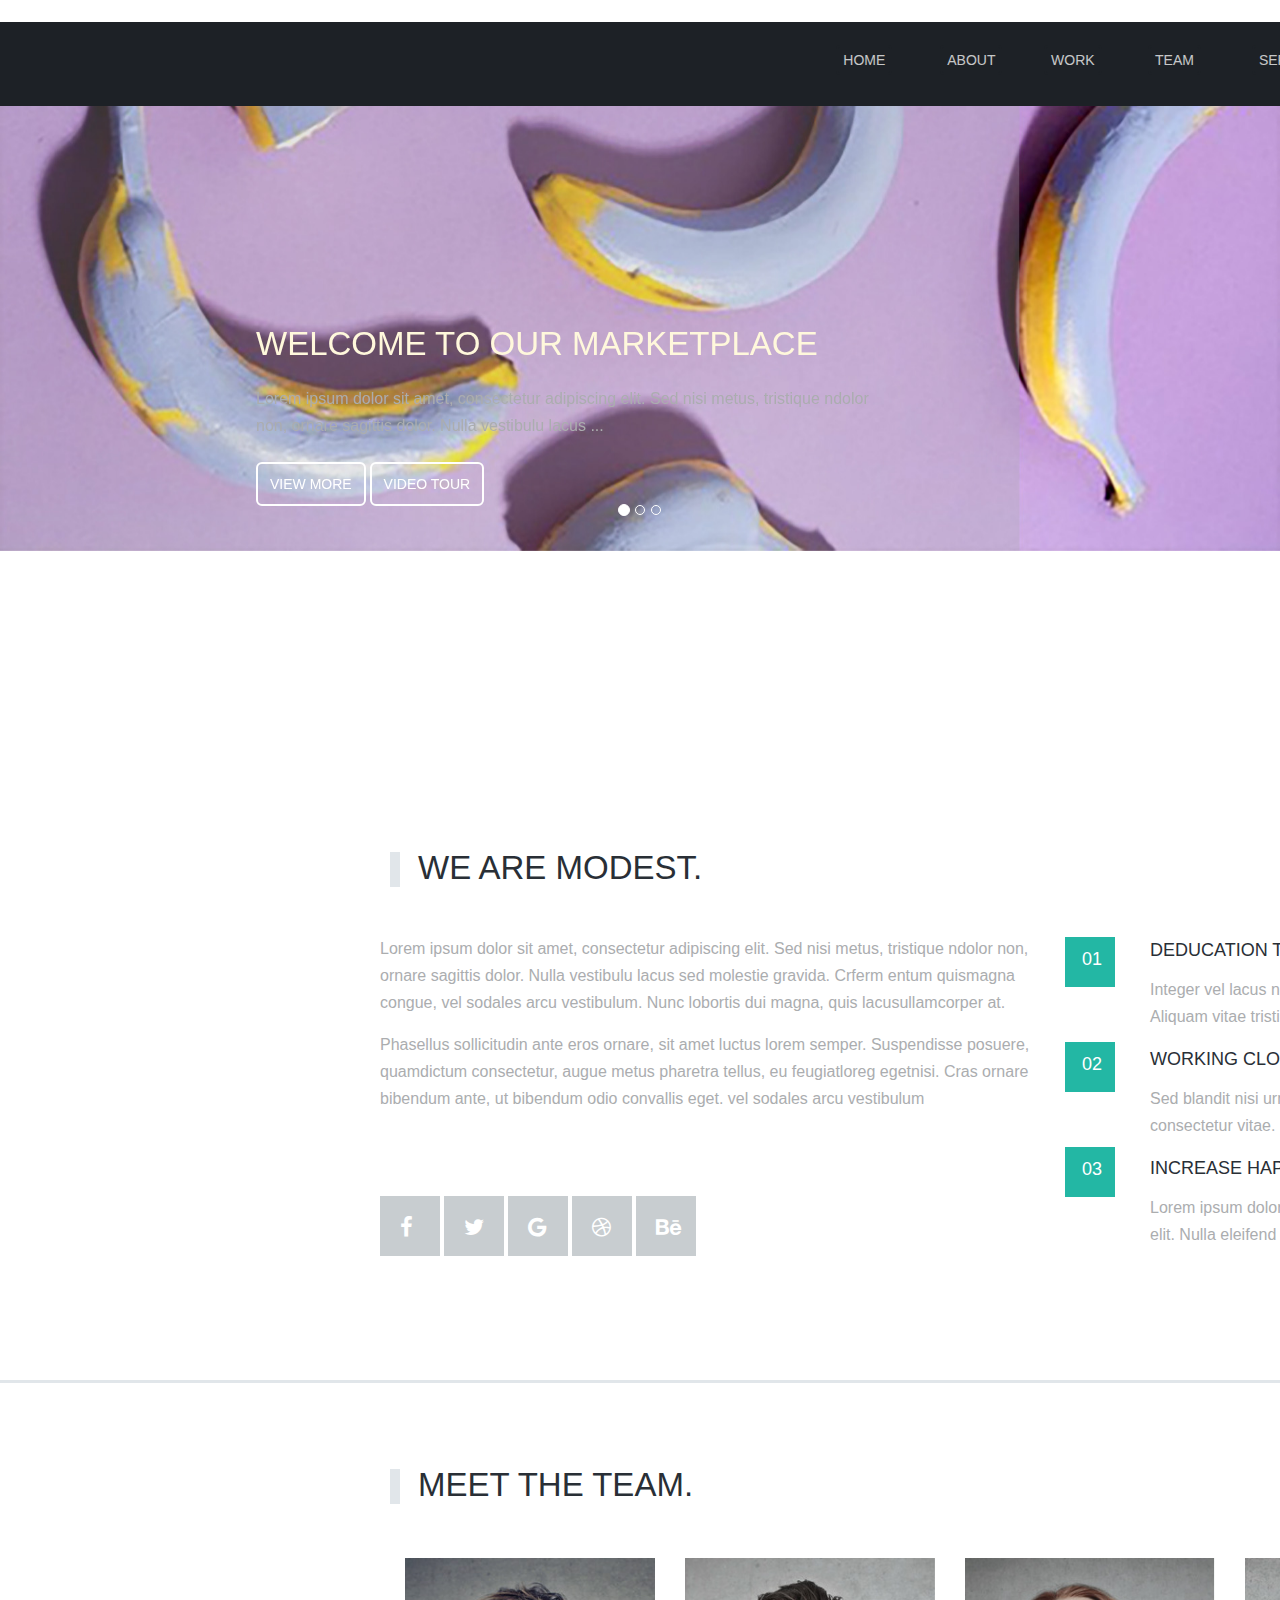
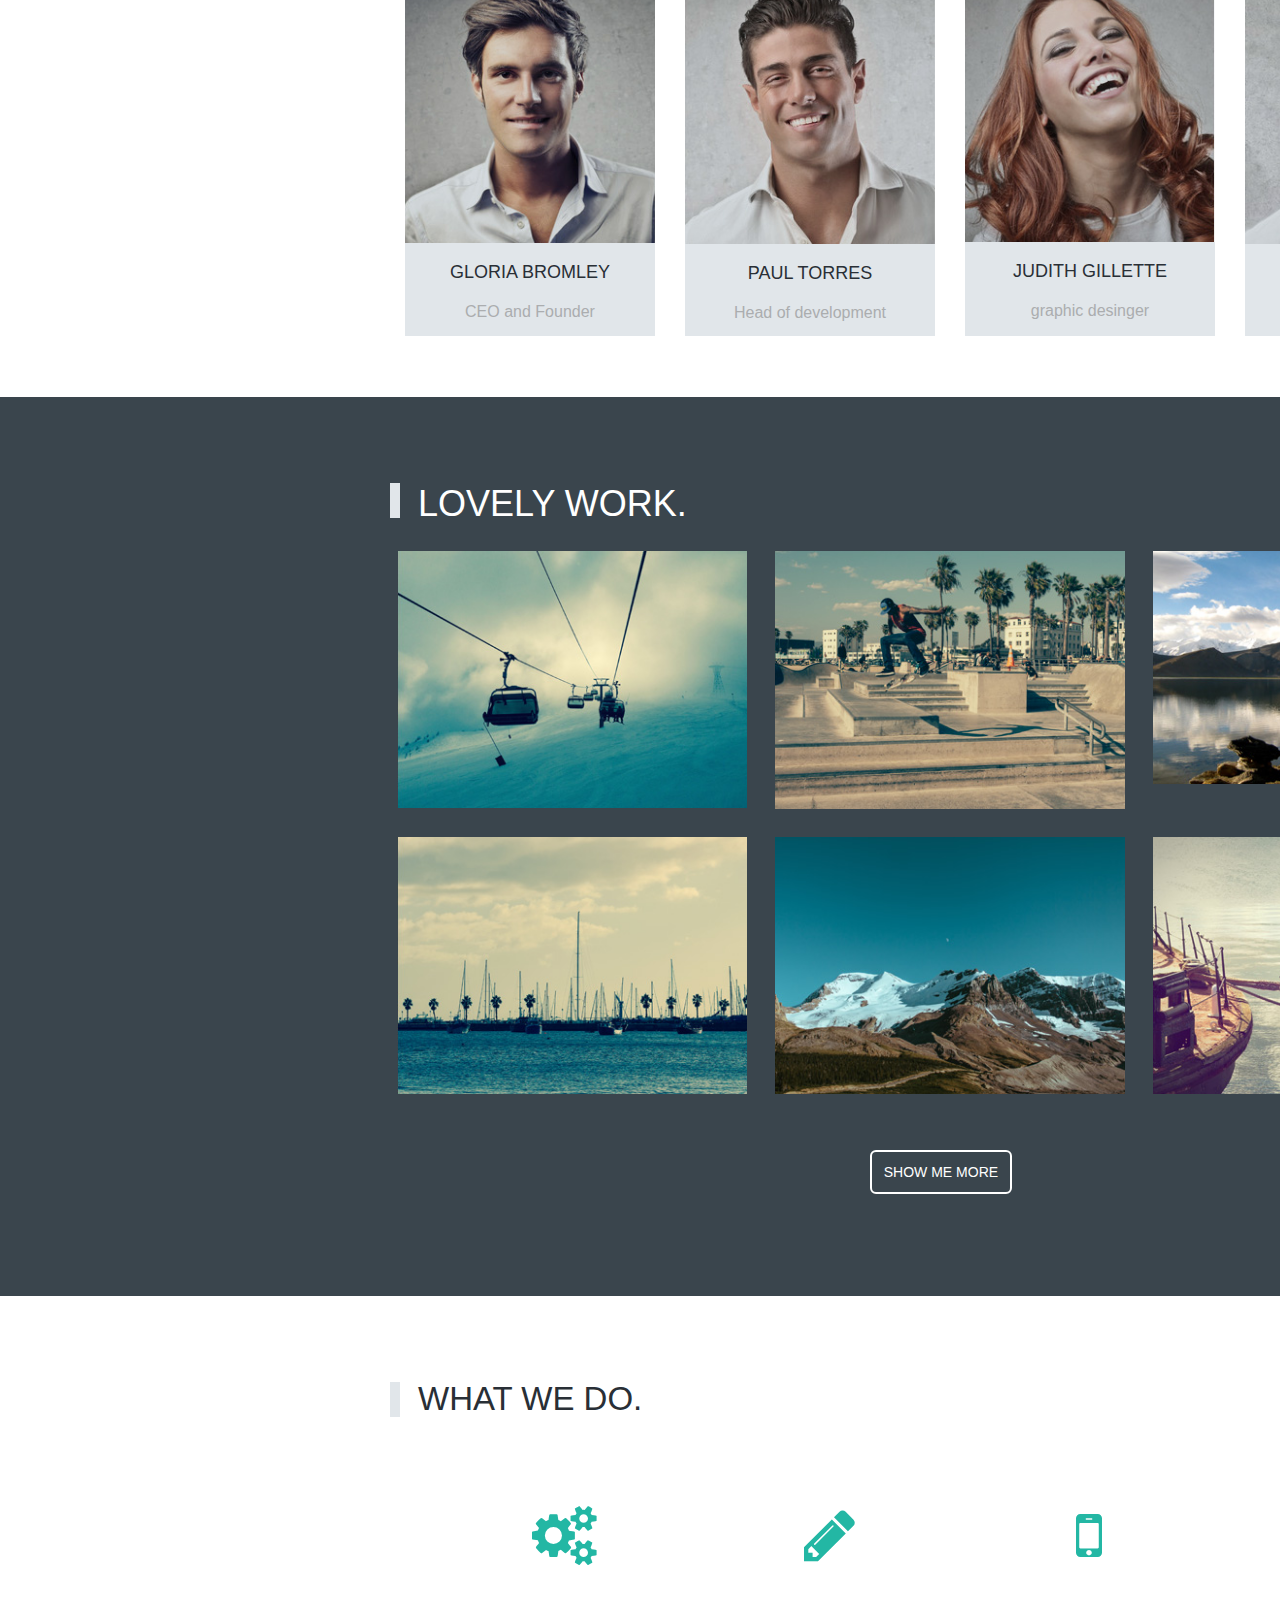
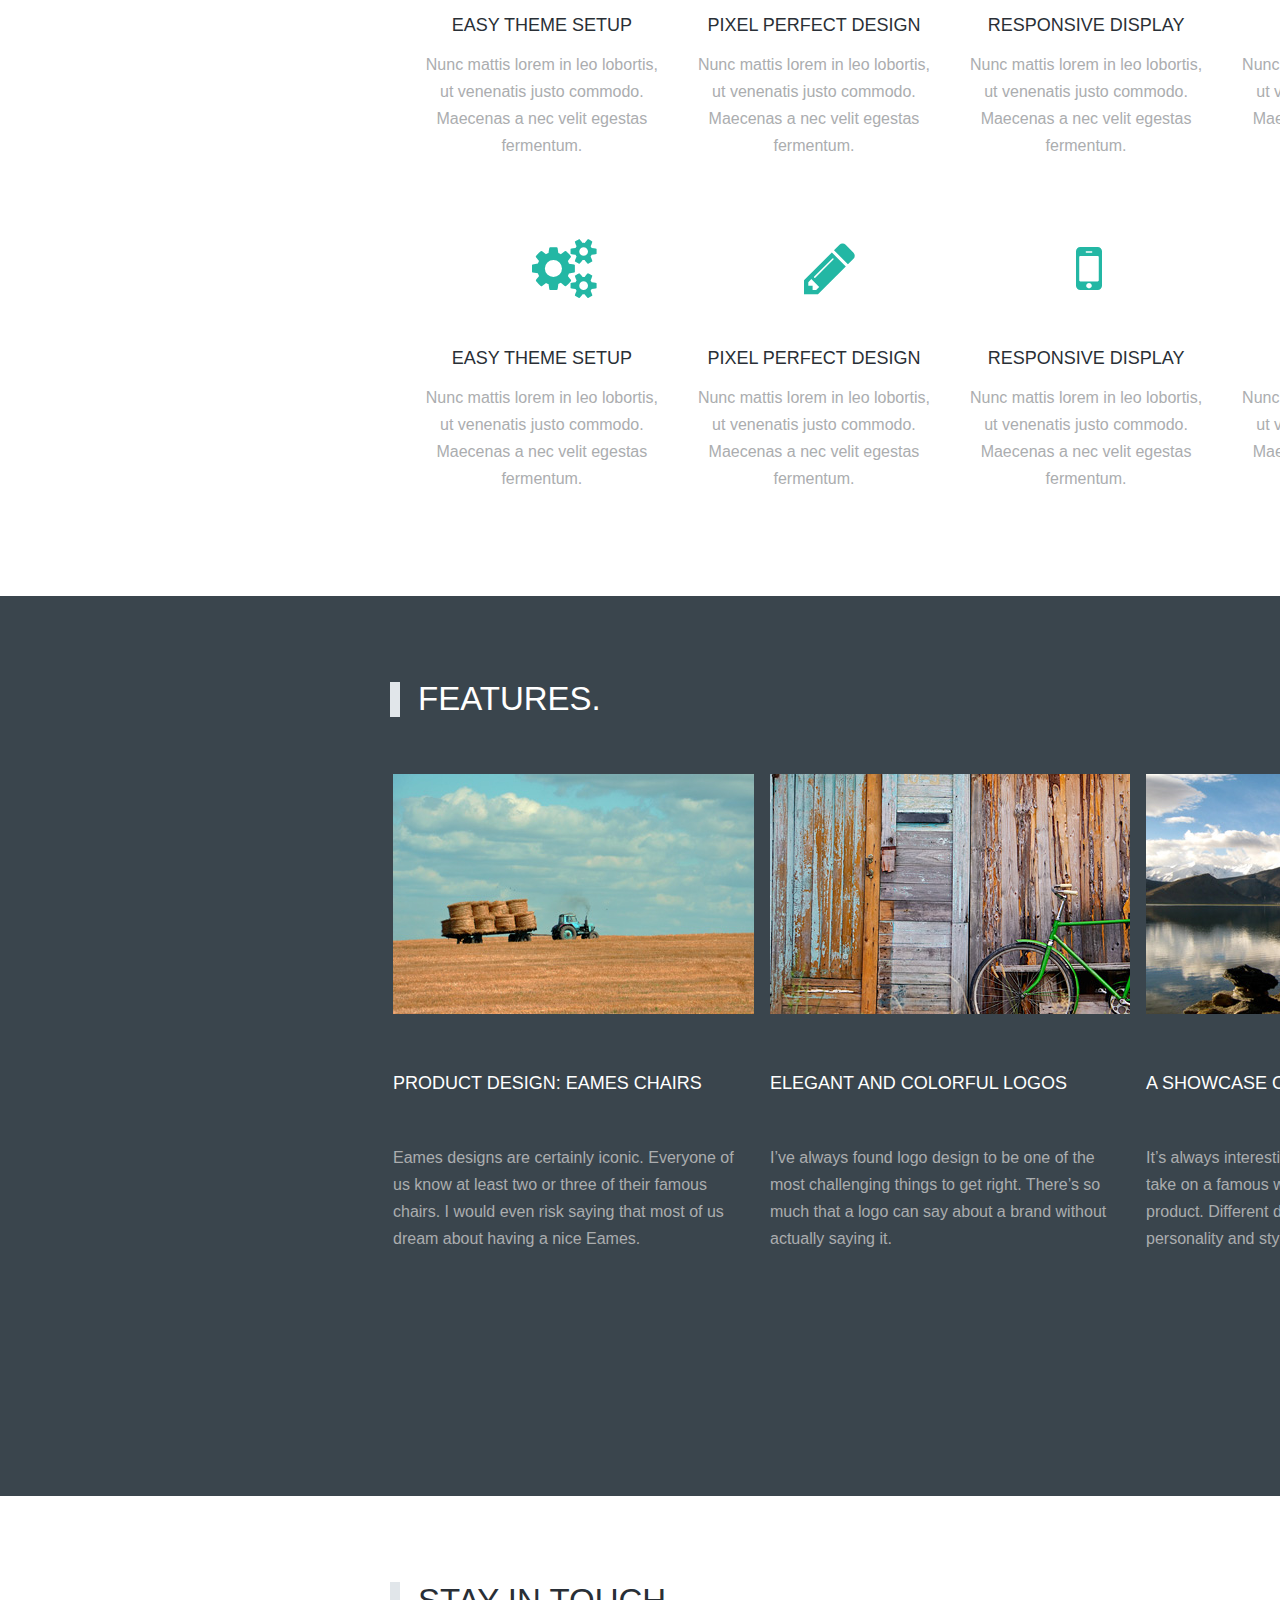
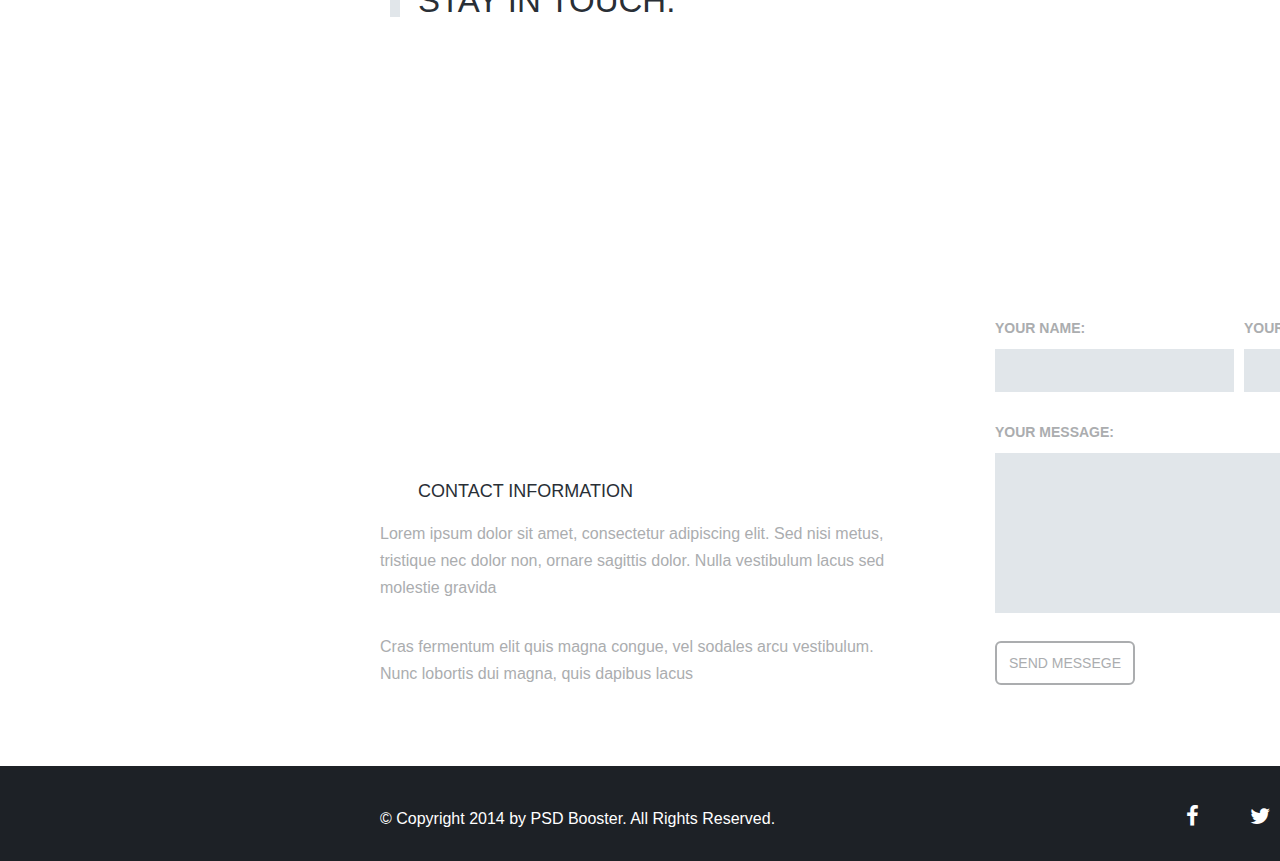
==== index.html @ 3f414268 "commit 4" ====
<!DOCTYPE html>
<html lang="en">
 <head>
    <meta charset="UTF-8">
    <meta name="viewport" content="width=device-width, initial-scale=1.0">
    <meta http-equiv="X-UA-Compatible" content="ie=edge">
    <title>Document</title>
    <link rel="stylesheet" href="https://maxcdn.bootstrapcdn.com/bootstrap/3.4.1/css/bootstrap.min.css">
    <link rel="stylesheet" href="style/font-awesome-4.7.0/css/font-awesome.min.css">
    <link rel="stylesheet" href="style/normalize.css">
    <link rel="stylesheet" href="style/style.css">
  <script src="https://ajax.googleapis.com/ajax/libs/jquery/3.5.1/jquery.min.js"></script>
  <script src="https://maxcdn.bootstrapcdn.com/bootstrap/3.4.1/js/bootstrap.min.js"></script>
  </head> 

<body>
  <p style="font-family: -apple-system, BlinkMacSystemFont, 'Segoe UI', Roboto, Oxygen, Ubuntu, Cantarell, 'Open Sans', 'Helvetica Neue', sans-serif;"></p>
  <h1 style="font-family: 'Open Sans';"></h1>
  <h2 style="font-family: 'Open Sans';"></h2>
  <div class="menu">
    <div class="emptyplace-1"></div>
    <span class="logo"><img src="../temp/style/image/logo.jpg" alt=""></span>
    <ul>
      <li><a href="#">home</a></li>
      <li><a href="#">about</a></li>
      <li><a href="#">work</a></li>
      <li><a href="#">team</a></li>
      <li><a href="#">servises</a></li>
      <li><a href="#">reatures</a></li>
      <li><a href="#">contact</a></li>
   </ul>
   <div class="emptyplace-2"></div>
 </div>

  <div class="section-welcome">    
    

    <div id="myCarousel" class="carousel slide" data-ride="carousel">
      <ol class="carousel-indicators">
        <li data-target="#myCarousel" data-slide-to="0" class="active"></li>
        <li data-target="#myCarousel" data-slide-to="1"></li>
        <li data-target="#myCarousel" data-slide-to="2"></li>
      </ol>
    
      <div class="carousel-inner">
        <div class="item active">
          <img src="style/image/banana.jpg" alt="">
        </div>
    
        <div class="item">
          <img src="style/image/breakfast.jpg" alt="">
        </div>
    
        <div class="item">
          <img src="style/image/flower.png" alt="">
        </div>
      </div>
    
    </div>


    <div class="welcome">
      <h1>Welcome to our marketplace</h1>
      <p>Lorem ipsum dolor sit amet, consectetur adipiscing elit. Sed nisi metus, tristique ndolor<br>
        non, ornare sagittis dolor. Nulla vestibulu lacus ...</p>
      <div class="btns">
        <a href="#">view more</a>
        <a href="#">video tour</a>
      </div>
    </div>


  </div>
    
    
  <div class="section-modest">
    <div class="figure"></div>
    <div class="modest-title">
      <h1>We are modest.</h1>
    </div>
        
    <div class="our-mision">
      <p>Lorem ipsum dolor sit amet, consectetur adipiscing elit. Sed nisi metus, tristique ndolor non, ornare sagittis dolor. Nulla vestibulu lacus sed molestie gravida. Crferm entum  quismagna congue, vel sodales arcu vestibulum. Nunc lobortis dui magna, quis lacusullamcorper at. </p>
      <p>Phasellus sollicitudin ante eros ornare, sit amet luctus lorem semper. Suspendisse posuere, quamdictum consectetur, augue metus pharetra tellus, eu feugiatloreg egetnisi. Cras ornare bibendum ante, ut bibendum odio convallis eget. vel sodales arcu vestibulum</p>
    </div>

    <div class="buttons_social">
      <i class="fa fa-facebook fa-2x" style="color:white;" aria-hidden="true"></i>
      <i class="fa fa-twitter fa-2x" style="color: white;" aria-hidden="true"></i>
      <i class="fa fa-google fa-2x" style="color:white;" aria-hidden="true"></i>
      <i class="fa fa-dribbble fa-2x" style="color:white;" aria-hidden="true"></i>
      <i class="fa fa-behance fa-2x" style="color:white;" aria-hidden="true"></i>
    </div>

    <div class="squares">
     <div class="square"><h2>01</h2></div>
     <div class="square"><h2>02</h2></div>
     <div class="square"><h2>03</h2></div>
    </div>
      
    <div class="our-goals">
      <div class="dedication">
        <h2>deducation the customers</h2>
        <p>Integer vel lacus non dui ullamcorper venenatis. Aliquam vitae tristique nisi, vitae ullamcorper risus.</p>
      </div>

      <div class="working">
        <h2>working closely with our clients</h2>
        <p>Sed blandit nisi urna, sed pellentesque enim consectetur vitae. Suspendisse ut vehicula nibh.</p>
      </div>

      <div class="increase">
        <h2>increase happiness</h2>
        <p>Lorem ipsum dolor sit amet, consectetur adipiscing elit. Nulla eleifend laoreet euismod.</p>
      </div>
    </div>
  </div>

  <div class="line"></div>

  <div class="section-team">
    <div class="figure"></div>
    <div class="team-title"> 
      <h1>Meet the team.</h1>
    </div>

   <div class="cards-person">
     <div class="card-p" >
       <img src="style/image/gloria.jpg" alt="" style="width: 25rem;">
       <h2>Gloria Bromley</h2>
       <p>CEO and Founder</p>
       <div class=" pseudo-buttons-social">
          <i class="fa fa-twitter fa-2x" style="color:white;" aria-hidden="true"></i>
          <i class="fa fa-facebook fa-2x" style="color: white;" aria-hidden="true"></i>
          <i class="fa fa-linkedin fa-2x" style="color:white;" aria-hidden="true"></i>
       </div>
     </div>

     <div class="card-p">
       <img src="style/image/paul.jpg" alt="" style="width: 25rem;">
       <h2>Paul Torres</h2>
       <p>Head of development</p>
       <div class=" pseudo-buttons-social">
          <i class="fa fa-twitter fa-2x" style="color:white;" aria-hidden="true"></i>
          <i class="fa fa-facebook fa-2x" style="color: white;" aria-hidden="true"></i>
          <i class="fa fa-linkedin fa-2x" style="color:white;" aria-hidden="true"></i>
       </div>
     </div>

     <div class="card-p"> 
       <img src="style/image/judith.jpg" alt="" style="width: 25rem;">
       <h2>Judith Gillette</h2>
       <p>graphic desinger</p>
       <div class=" pseudo-buttons-social">
         <i class="fa fa-twitter fa-2x" style="color:white;" aria-hidden="true"></i>
         <i class="fa fa-facebook fa-2x" style="color: white;" aria-hidden="true"></i>
         <i class="fa fa-linkedin fa-2x" style="color:white;" aria-hidden="true"></i>
      </div>
     </div>

     <div class="card-p">
       <img src="style/image/delores.jpg" alt="" style="width: 25rem;">
       <h2>Delores Reed</h2>
       <p>client service director</p>
       <div class=" pseudo-buttons-social">
         <i class="fa fa-twitter fa-2x" style="color:white;" aria-hidden="true"></i>
         <i class="fa fa-facebook fa-2x" style="color: white;" aria-hidden="true"></i>
         <i class="fa fa-linkedin fa-2x" style="color:white;" aria-hidden="true"></i>
     </div>
     </div>
   </div>
 </div>
 <div class="section-work">
  <div class="figure"></div>
   <h1>lovely work.</h1>
    <div class="cards-work">

     <div class="card-w-part-1">
       <div class="card-w">
          <img src="style/image/pic-1.jpg" alt="" style="width: 35rem;">
          <div class=" pseudo-button">
            <i class="fa fa-plus" aria-hidden="true"></i>
            <div class="rectangle"><h2>Partnership guidlines</h2></div>
          </div>
        </div>

        <div class="card-w">
          <img src="style/image/pic-2.jpg" alt="" style="width: 35rem;">
          <div class=" pseudo-button">
            <i class="fa fa-plus" aria-hidden="true"></i>
            <div class="rectangle"><h2>Partnership guidlines</h2></div>
          </div>
        </div>

        <div class="card-w">
          <img src="style/image/features-3.jpg" alt="" style="width: 35rem;">
          <div class=" pseudo-button">
            <i class="fa fa-plus" aria-hidden="true"></i>
            <div class="rectangle"><h2>Partnership guidlines</h2></div>
          </div>
        </div>
      </div>

      
      <div class="card-w-part-2">
        <div class="card-w">
          <img src="style/image/pic-4.jpg" alt="" style="width: 35rem;">
          <div class=" pseudo-button">
            <i class="fa fa-plus" aria-hidden="true"></i>
            <div class="rectangle"><h2>Partnership guidlines</h2></div>
          </div>
        </div>

        <div class="card-w">
          <img src="style/image/pic-5.jpg" alt="" style="width: 35rem;">
          <div class=" pseudo-button">
            <i class="fa fa-plus" aria-hidden="true"></i>
            <div class="rectangle"><h2>Partnership guidlines</h2></div>
          </div>
        </div>

        <div class="card-w">
          <img src="style/image/pic-6.jpg" alt="" style="width: 35rem;">
          <div class=" pseudo-button">
            <i class="fa fa-plus" aria-hidden="true"></i>
            <div class="rectangle"><h2>Partnership guidlines</h2></div>
          </div>
        </div>
     </div>

      <div class="btns">
        <a href="#">Show me more</a>
      </div>
   </div>
   
 </div>

 <div class="section-services"> 
   <div class="figure"></div>
   <h1>What we do.</h1>

   <div class="services-icons">
      <div class="services-icons-part1">
       <div class="services-icon">
         <i class="fa fa-cogs" aria-hidden="true"></i>
         <h2>Easy theme Setup</h2>
         <p>Nunc mattis lorem in leo lobortis,<br> ut venenatis justo commodo.<br> Maecenas a nec velit egestas <br> fermentum.</p>
       </div> 

   
       <div class="services-icon">
         <i class="fa fa-pencil" aria-hidden="true"></i>
         <h2>pixel perfect design</h2>
         <p>Nunc mattis lorem in leo lobortis,<br> ut venenatis justo commodo.<br> Maecenas a nec velit egestas <br> fermentum.</p>
       </div> 

       <div class="services-icon">
         <i class="fa fa-mobile" aria-hidden="true"></i>
         <h2>responsive display</h2>
         <p>Nunc mattis lorem in leo lobortis,<br> ut venenatis justo commodo.<br> Maecenas a nec velit egestas <br> fermentum.</p>
       </div> 

       <div class="services-icon">
         <i class="fa fa-clock-o" aria-hidden="true"></i>
         <h2>24/7 support</h2>
         <p>Nunc mattis lorem in leo lobortis,<br> ut venenatis justo commodo.<br> Maecenas a nec velit egestas <br> fermentum.</p>
       </div> 
      </div>


      <div class="services-icons-part2">
        <div class="services-icon">
          <i class="fa fa-cogs" aria-hidden="true"></i>
          <h2>Easy theme Setup</h2>
          <p>Nunc mattis lorem in leo lobortis,<br> ut venenatis justo commodo.<br> Maecenas a nec velit egestas <br> fermentum.</p>
        </div> 

        <div class="services-icon">
          <i class="fa fa-pencil" aria-hidden="true"></i>
          <h2>pixel perfect design</h2>
          <p>Nunc mattis lorem in leo lobortis,<br> ut venenatis justo commodo.<br> Maecenas a nec velit egestas <br> fermentum.</p>
        </div> 

        <div class="services-icon">
          <i class="fa fa-mobile" aria-hidden="true"></i>
          <h2>responsive display</h2>
          <p>Nunc mattis lorem in leo lobortis,<br> ut venenatis justo commodo.<br> Maecenas a nec velit egestas <br> fermentum.</p>
        </div> 

        <div class="services-icon">
          <i class="fa fa-clock-o" aria-hidden="true"></i>
          <h2>24/7 support</h2>
          <p>Nunc mattis lorem in leo lobortis,<br> ut venenatis justo commodo.<br> Maecenas a nec velit egestas <br> fermentum.</p>
        </div> 
      </div>
   </div>
 </div>

 <div class="section-features">
  <div class="figure"></div>
   <h1>Features.</h1>
   <div class="features-cards">
     <div class="card-f">
       <img src="style/image/features-1.jpg" alt="">
       <h2>Product Design: Eames Chairs</h2>
       <p>Eames designs are certainly iconic. Everyone of <br> us know at least two or three of their famous <br> chairs. I would even risk saying that most of us <br> dream about having a nice Eames.</p>
     </div>

     <div class="card-f">
       <img src="style/image/features-2.jpg" alt="">
       <h2>Elegant and Colorful Logos</h2>
       <p>I’ve always found logo design to be one of the <br> most challenging things to get right. There’s so <br> much that a logo can say about a brand without <br> actually saying it.</p>
     </div>

     <div class="card-f">
       <img src="style/image/features-3.jpg" alt="">
       <h2>A Showcase of Creative</h2>
       <p>It’s always interesting to see another designer’s <br> take on a famous website, app or even physical <br> product. Different designers add their own <br> personality and style</p>
     </div>
   </div>
 </div>

 <div class="section-contact">
  <div class="figure"></div>
   <h1>Stay in touch.</h1>
   <iframe src="https://www.google.com/maps/embed?pb=!1m18!1m12!1m3!1d664627.3873150058!2d71.99010340988997!3d23.039104618205787!2m3!1f0!2f0!3f0!3m2!1i1024!2i768!4f13.1!3m3!1m2!1s0x395e848aba5bd449%3A0x4fcedd11614f6516!2z0JDRhdC80LXQtNCw0LHQsNC0LCDQk9GD0LTQttCw0YDQsNGCLCDQmNC90LTQuNGP!5e0!3m2!1sru!2sua!4v1587719447337!5m2!1sru!2sua" width="600" height="450" frameborder="0" style="border:0;" allowfullscreen="" aria-hidden="false" tabindex="0"></iframe>
   <div class="info">
     <h2>Contact information</h2>
     <p class="part1">Lorem ipsum dolor sit amet, consectetur adipiscing elit. Sed nisi metus, <br> tristique nec dolor non, ornare sagittis dolor. Nulla vestibulum lacus sed <br> molestie gravida</p>
     <p class="part2">Cras fermentum elit quis magna congue, vel sodales arcu vestibulum. <br> Nunc lobortis dui magna, quis dapibus lacus </p>
   </div>

   <div class="forma">
     <form action="/action_page.php">
       <div class="formm">
         <label for="name">Your name:</label><br>
         <input type="text" id="name" name="name" value=""><br>
       </div>

       <div class="formm">
         <label for="email">Your email:</label><br>
         <input type="text" id="email" name="email" value=""><br><br>
       </div>

       <div class="formm">
         <label for="message">Your message:</label><br>
         <input type="text" id="message" name="message" value=""><br><br>
       </div>
     </form>   
     
      <div class="btns">
        <a href="#">Send messege</a>
      </div>  
   </div>
 </div>

 <Footer>
   <p>© Copyright 2014 by PSD Booster. All Rights Reserved.</p>
   <div class="footer-buttons-social">
    <i class="fa fa-facebook fa-2x" style="color:white;" aria-hidden="true"></i>
    <i class="fa fa-twitter fa-2x" style="color: white;" aria-hidden="true"></i>
    <i class="fa fa-google fa-2x" style="color:white;" aria-hidden="true"></i>
    <i class="fa fa-dribbble fa-2x" style="color:white;" aria-hidden="true"></i>
    <i class="fa fa-behance fa-2x" style="color:white;" aria-hidden="true"></i>
   </div>
 </Footer>
</body>
</html>
---- style/style.css ----
p {
   font-size: 16px;
   line-height: 27px;
}

.menu { 
    background-color: #1d2126;
    width: 1900px;
    height: 84px;
    margin: auto;
    display: flex;
    justify-content: center;
}

    .emptyplace-1 {
       height: 80px;
       width: 640px;  
    }
    .emptyplace-2 {
        height: 80px;
        width: 200px;
        float: right;
    }

    .logo img {
      float: left;
      margin-left: -430px;
    }

        .menu ul li {
           width: 84px;
           height: 84px ;
           display: inline-block;
           list-style: none;
           margin-top: 20px;
           margin: 8px;
           padding-top: 20px;
        }

       .menu ul li a {
          color: white;
          opacity: 75%;
          text-decoration: none;
          text-transform: uppercase;
          font-family: -apple-system, BlinkMacSystemFont, 'Segoe UI', Roboto, Oxygen, Ubuntu, Cantarell, 'Open Sans', 'Helvetica Neue', sans-serif;
          font-size: 14px;
          border: 2px solid #1d2126;
          border-radius: 4px;
          padding: 5px;
       }

        .menu ul li a:hover {
          color: #23b7a4;
          opacity: 100%;
          border: 2px solid #23b7a4;
          border-radius: 4px;
          padding: 5px;
          transition: 0.5s ease;
        }


.section-welcome {
    max-width: 1900px;
    position: relative;
    padding-top: 0;
    height: 660px;
    margin: 0 auto;  
}

   .welcome {
      position: absolute;
      top: 30%;
      left: 20%;
      color: cornsilk;
    }
      h1 {
        text-transform: uppercase;
        font-size: 33px;
      }
      .btns {
           padding-top: 25px;
      }

       .btns a {
           color: white;
           text-decoration: none;
           text-transform: uppercase;
           font-size: 14px;
           font-family: -apple-system, BlinkMacSystemFont, 'Segoe UI', Roboto, Oxygen, Ubuntu, Cantarell, 'Open Sans', 'Helvetica Neue', sans-serif ;
           border: 2px solid white;
           border-radius: 6px;
           padding: 12px;  
        }
        .btns a:hover {
           background-color:#23b7a4;
           border: 2px solid #23b7a4;
           transition: 0.5s ease;
        }

      /*
       .changes {
           margin: 0 auto;
        }
     
      .carousel ol .carousel-indicators .changes {
         position: absolute;
         top: 620px;
         right: 380px;
         margin: 0 auto;
      }
      .myCaroules:hover {
         transition: background-color 0.5s ease;
      }
     
        #myCarousel {
           cursor: pointer;
           height: 10px;
           width: 10px;
           margin: 3px;
           border: solid 2px white;
           border-radius: 50%;
           display: inline-block;
           transition: background-color 0.5s ease;
        }
        */
       
    
.section-modest {
    position: relative;
    margin-left: auto;
    margin-right: auto;
    width: 1900px;
    height: 614px;
}
   .figure {
      position: absolute;
      left: 390px;
      top: 86px;
      width: 10px;
      height: 35px;
      background-color: #e1e6ea;
   }

   .modest-title {
       position: absolute;
       top: 10%;
       left: 22%;
       text-transform: uppercase;
       color: #292f36; 
    }
   .our-mision  {
       width: 670px;
       height: 200px;
       position: absolute;
       top: 25%;
       left: 20% ;
    }

   .buttons_social {
       position: absolute;
       top: 70%;
       left: 20%
    }
       .fa {
          padding: 20px;
          font-size: 22px;
          width: 60px;
          height: 60px;
          text-decoration: none;
          background: #c8cdd0;
          color: white;
          transition: 0.5s ease;
         }

        .fa:hover {
           opacity: 0.8;
        }
        .squares{
            position: absolute;
            top: 116px;
            right: 730px;
        }
        .square {
            background:#23b7a4;
            width: 50px;
            height: 50px; 
            margin: 55px;
        }
        .square h2 {
            color: white;
            text-align: center;
            margin: 4px;
            padding: 13px;
        }

.our-goals { 
    width: 370px;
    position: absolute;
    top: 155px;
    right: 380px;
} 

    h2 {
       text-transform: uppercase;
       font-size: 18px;
       color: #292f36;
    }
    p {
       font-size: 16px;
       color: #abadaf;
       margin-top: 15px;
    }

.line {
  height: 3px;
  background-color:  #e1e6ea;
}


.section-team {
   position: relative;
   width: 1900px;
   height: 614px;
   margin: 0 auto;
}

   .team-title {
       position: absolute;
       top: 10%;
       left: 22%;
       color: #292f36;
   }
   .cards-person {
       display: flex;
       justify-content: center;
       padding-top: 160px;

    }
       .card-p {
           display:inline-block;
           text-align: center;
           margin: 15px;
           background-color: #e1e6ea;
           position: relative;
           transition: 0.6s ease;
        }
       .card-p:hover{
           opacity: 75%;
           background: #3a454d ;
        }
           .card-p h2 {
              color: #292f36;
              transition: 0.6s ease;
           }
           .card-p:hover h2 {
              color: white;
              
           }
           .card-p:hover p {
              color: white;
           }

           .card-p:hover .pseudo-buttons-social {
              display: block;
            }

               .pseudo-buttons-social {
                  display: none;
                  position: absolute;
                  top: 30%;
                  left: 12%;
                  transition: 0.6s ease;
               }
                   .pseudo-buttons-social .fa{
                      background: #3a454d;
                      transition: 0.5s ease;
                    }
.section-work {
   width: 1900px;
   height: 899px;
   background: #3a454d ;
   margin: 0 auto;
   position: relative;
}
   .section-work h1 {
     color: white;
     position: absolute;
     top: 7%;
     left: 22%;
     font-size: 36px;
   }

   .cards-work {
      margin: 0 auto;
      position: absolute;
      top: 140px;
      left: 377px;
      right: 377px;
   }
   .card-w-part-1 {
      display: flex;
      justify-content: center;
   }
   .card-w-part-2 {
      display: flex;
      justify-content: center;
   }
      .card-w {
        display:inline-block;
        text-align: center;
        margin: 14px;
        position: relative;
      }
      .card-w:hover{
        opacity: 75%;
        transition: 0.6s ease;
      }
        .card-w:hover .rectangle {
           display: block;
           
         }
        .card-w:hover .pseudo-button i{
          display: block;
        }

        .rectangle {
          display: none;
          background: #292f36;
          width: 352px;
          height: 59px;
          position: absolute;
          top: 77%;
          left: auto;
          right: auto;
          transition: 0.6s ease;
         }

           .rectangle h2 {
              color: white;
              text-align: left;
              margin: 4px;
              padding: 13px;
            }

        .pseudo-button i {
           display: none;
           position: absolute;
           top: 28%;
           left: 43%;
           right: 40%;
           font-size: 20px;
           color: white;
           background: none;
         }

   .section-work .btns {
      position: absolute;
      top: 105%;
      left: 43%;
   }

.section-services {
   width: 1900px;
   height: 900px;
   margin: 0 auto;
   position: relative;
}
  .section-services h1 {
     color:  #292f36; 
     position: absolute;
     top: 7%;
     left: 22%;
  }
  .services-icons {
     position: absolute;
     top: 120px;
     left: 375px;
     right: 375px ;
     margin: 0 auto;
   }
     .services-icons-part1 {
        display: flex;
        justify-content: center;
     }
     .services-icons-part2 {
        display: flex;
        justify-content: center;
        margin-top: -40px;
     }
   
     .services-icon {
        display: inline-block;
        text-align: center;
        margin: 20px;
     }
     .services-icon h2 {
        color: #292f36;
     }
      .services-icon i{
        font-size: 60px;
        margin: 50px;
        color: #23b7a4;
        background: none;
      }

.section-features {
   width: 1900px;
   height: 900px;
   margin: 0 auto;
   position: relative;
   background-color:#3a454d;
}
  .features-cards {
     margin: 0 auto;
     position: absolute;
     top: 170px;
     left: 376px;
     right: 376px;
     display: flex;
     justify-content: center;
   }
     .card-f {
       display: inline-block;
       text-align: left;
       margin: 8px;
     }
     .section-features h1 {
        position: absolute;
        top: 7%;
        left: 22%;
        color: white;
     }
     .section-features h2 {
        color: white;
        margin-top: 60px;
     }
     .section-features p {
        margin-top: 50px;
     }

.section-contact {
   position: relative;
   height: 870px;
   width: 1900px;
   margin: 0 auto;
}
   .section-contact h1{
     position: absolute;
     top: 7.5%;
     left: 22%;
     color: #292f36;
   }

   iframe {
     height: 350px;
     width: 1900px;
     position: absolute;
     top: 20%;
     left: auto;
     right: auto;
   }

     .info h2 {
        position: absolute;
        top: 65%;
        left: 22%;
      }
     .part1{
        position: absolute;
        top: 70%;
        left: 20%;
      }
      .part2{
        position: absolute;
        top: 83%;
        left: 20%;
      }
  .forma {
     width: 555px;
     height: 340px;
     position: absolute;
     top: 45%;
     right: 20%;
     background: white;
   }

      form {
        margin: 25px;
        display: flex;
        flex-wrap: wrap;
        align-items: baseline;
      }

        .formm {
          margin: 5px;
          padding: 0px;
         }

            label {
              color:#abadaf;
              text-transform: uppercase;
              font-size: 14px;
            }
            input {
               background-color: #e1e6ea;
               border: none;
               margin-top: 6px;
            }

               #name {
                 width: 239px;
                 height: 43px;
               }
               #email {

                 width: 239px;
                 height: 43px;
               }
               #message {
                 width: 495px;
                 height: 160px;
               }

  .forma .btns {
     position: absolute;
     top: 100%;
     margin-left: 30px;   }

     .forma .btns a {
        color: #abadaf;
        text-decoration: none;
        text-transform: uppercase;
        font-size: 14px;
        font-family: -apple-system, BlinkMacSystemFont, 'Segoe UI', Roboto, Oxygen, Ubuntu, Cantarell, 'Open Sans', 'Helvetica Neue', sans-serif ;
        border: 2px solid  #abadaf;
        border-radius: 6px;
        padding: 12px;  
        transition: 0.5s ease;
      }
     .forma .btns a:hover {
        color: white;
        background-color:#23b7a4;
        border: 2px solid #23b7a4;
        border-radius: 6px;
        padding: 12px;
      }
footer {
   position: relative;
   background-color: #1d2126;
   width: 1900px;
   height: 95px;
   margin: auto;
   display: flex;
   justify-content: center;
}       
  footer p {
   position: absolute;
   left: 20%;
   top: 25%;
   color: white;
}
   .footer-buttons-social {
     position: absolute;
     top: 20%;
     right: 22%;
   }
 
   .footer-buttons-social .fa {
     background: none;
     
   }
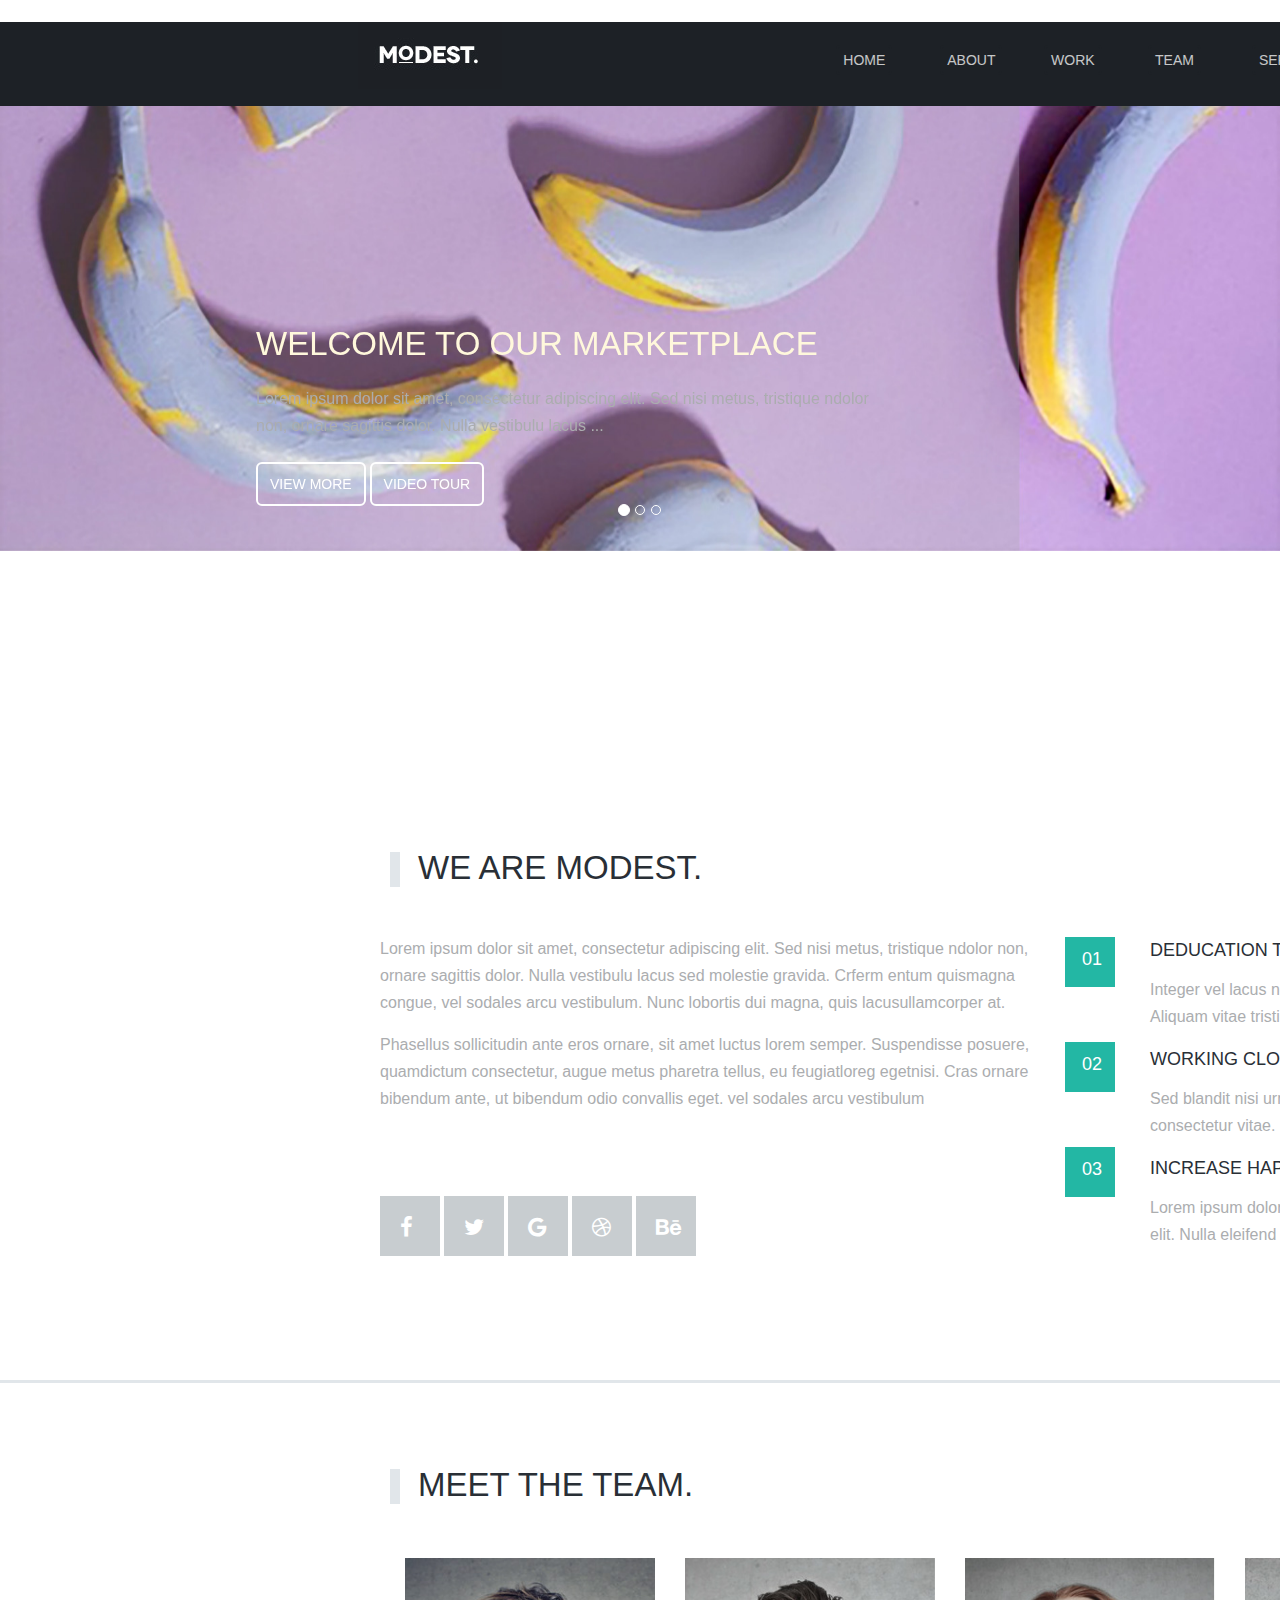
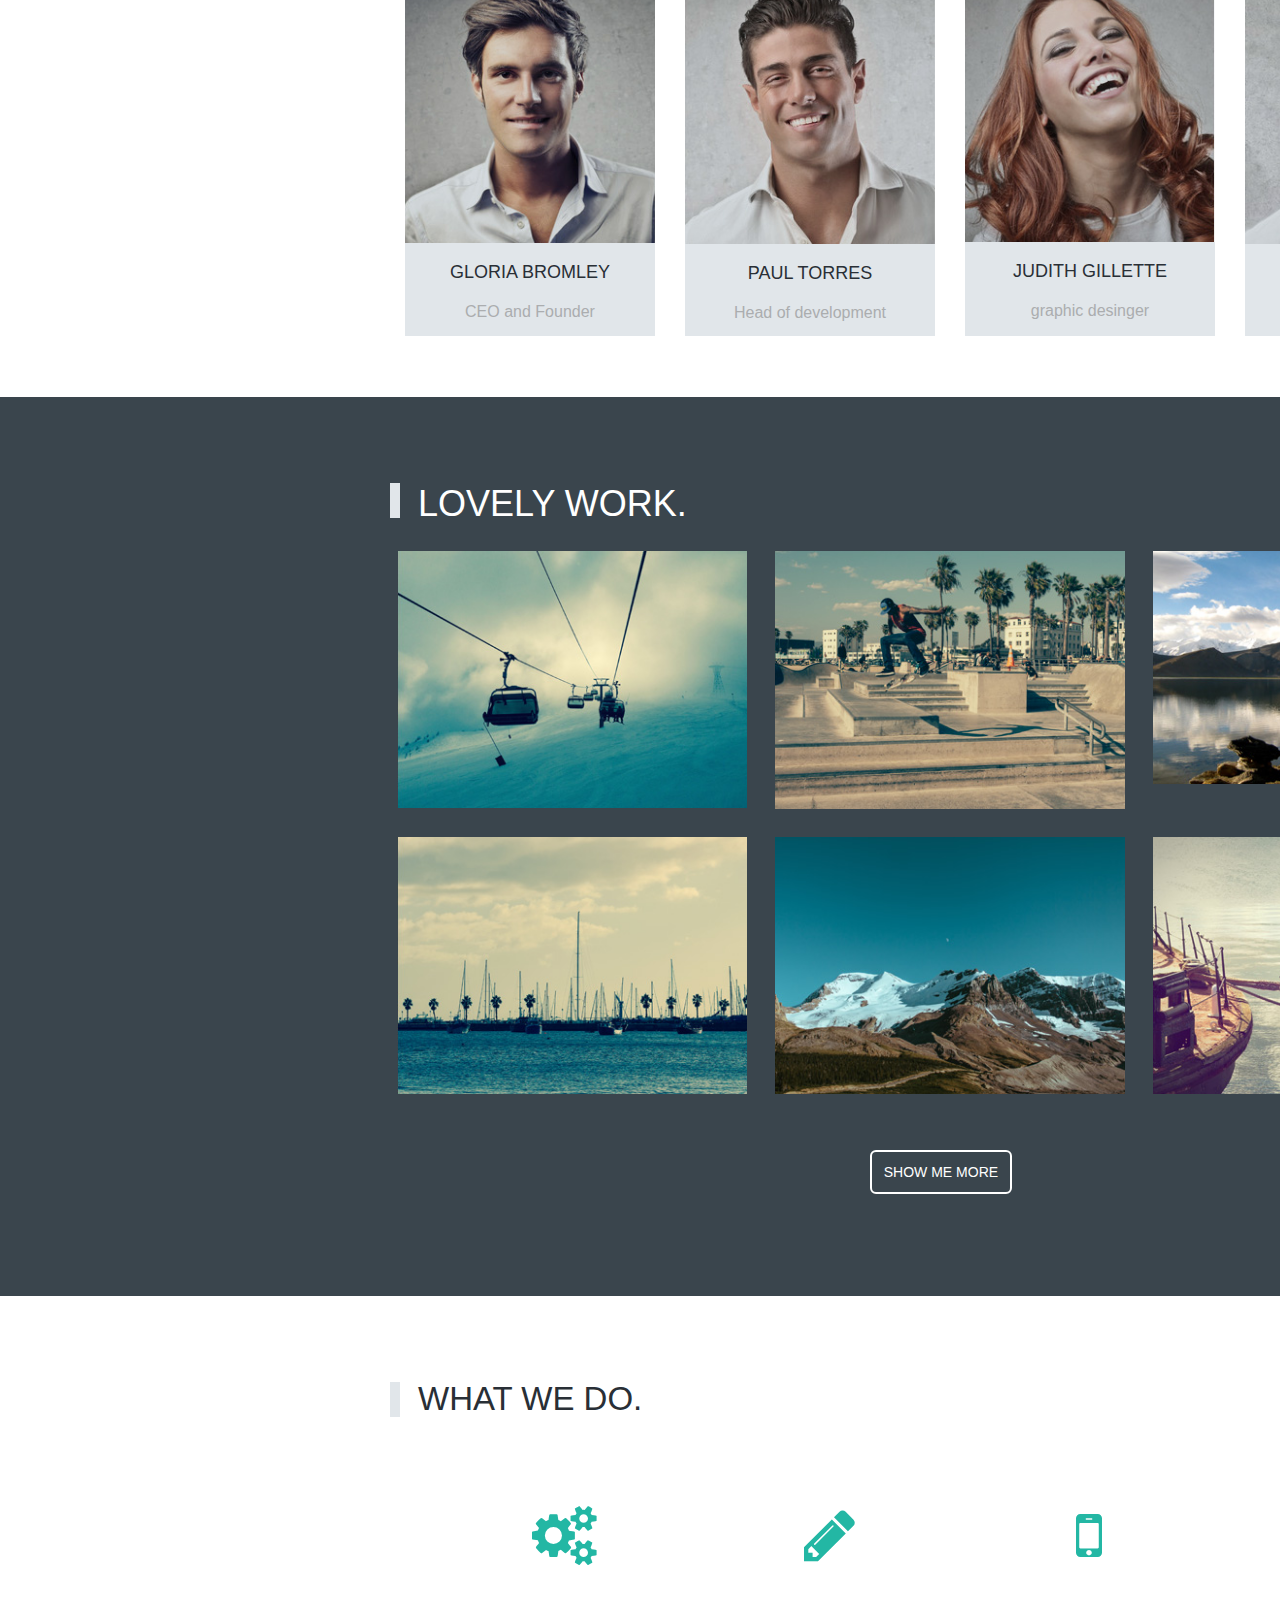
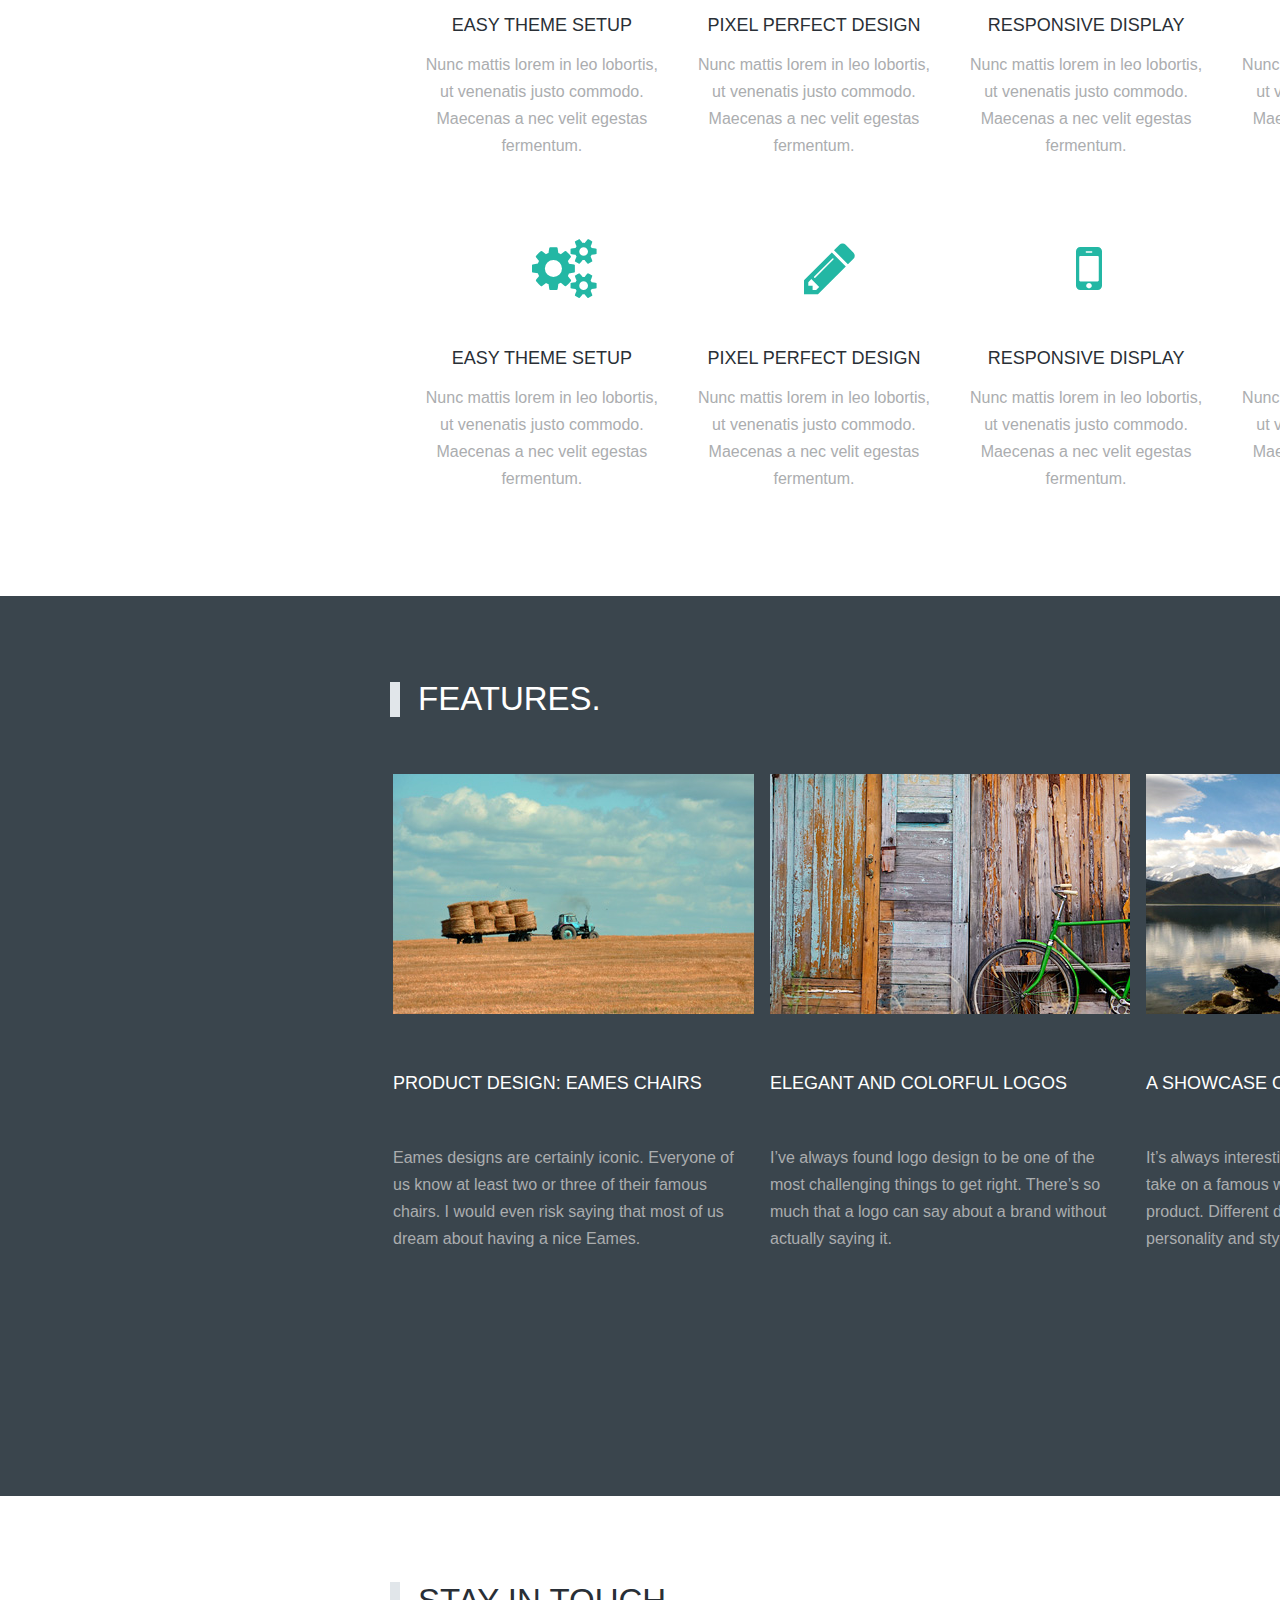
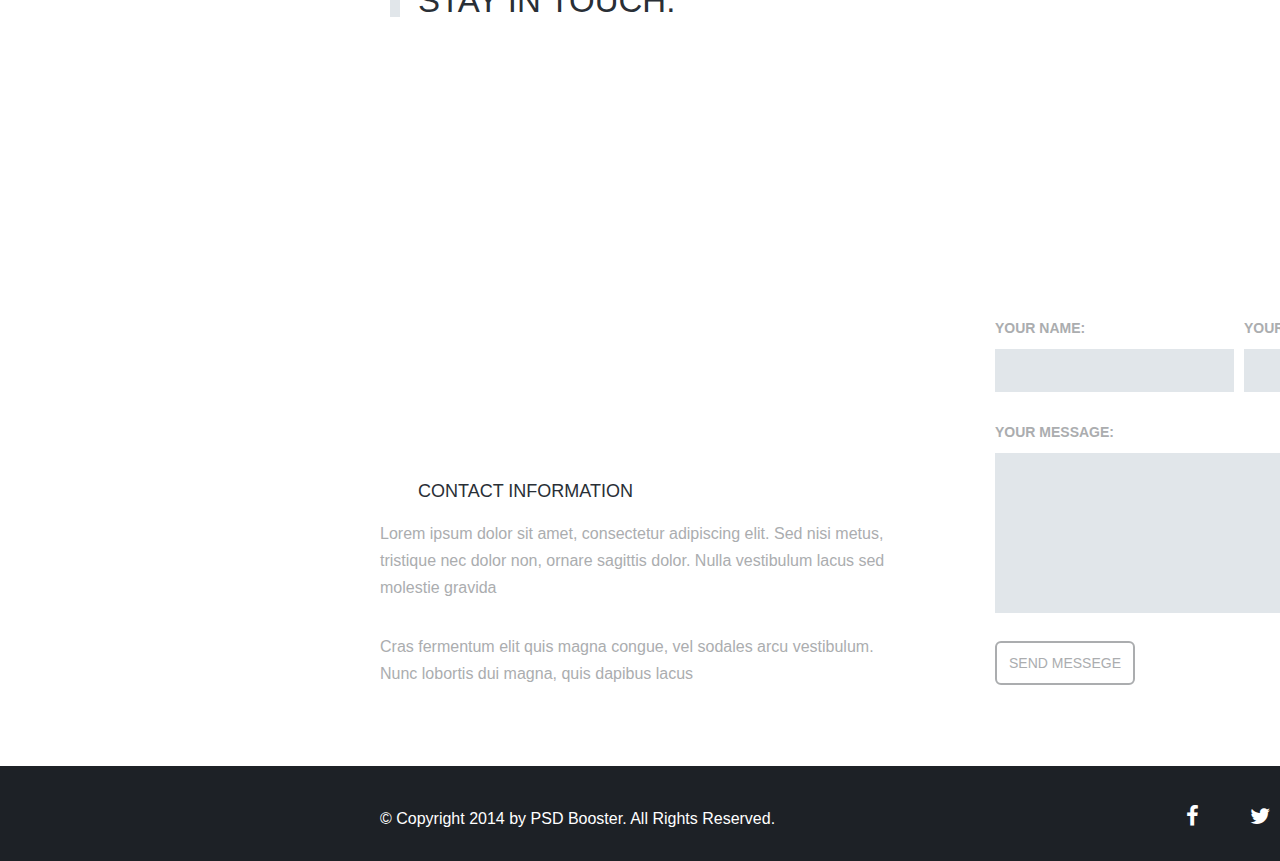
==== commit ffe84238: "commit 5" ====
--- a/index.html
+++ b/index.html
@@ -19,7 +19,7 @@
   <h2 style="font-family: 'Open Sans';"></h2>
   <div class="menu">
     <div class="emptyplace-1"></div>
-    <span class="logo"><img src="../temp/style/image/logo.jpg" alt=""></span>
+    <span class="logo"><img src="style/image/logo.jpg" alt=""></span>
     <ul>
       <li><a href="#">home</a></li>
       <li><a href="#">about</a></li>
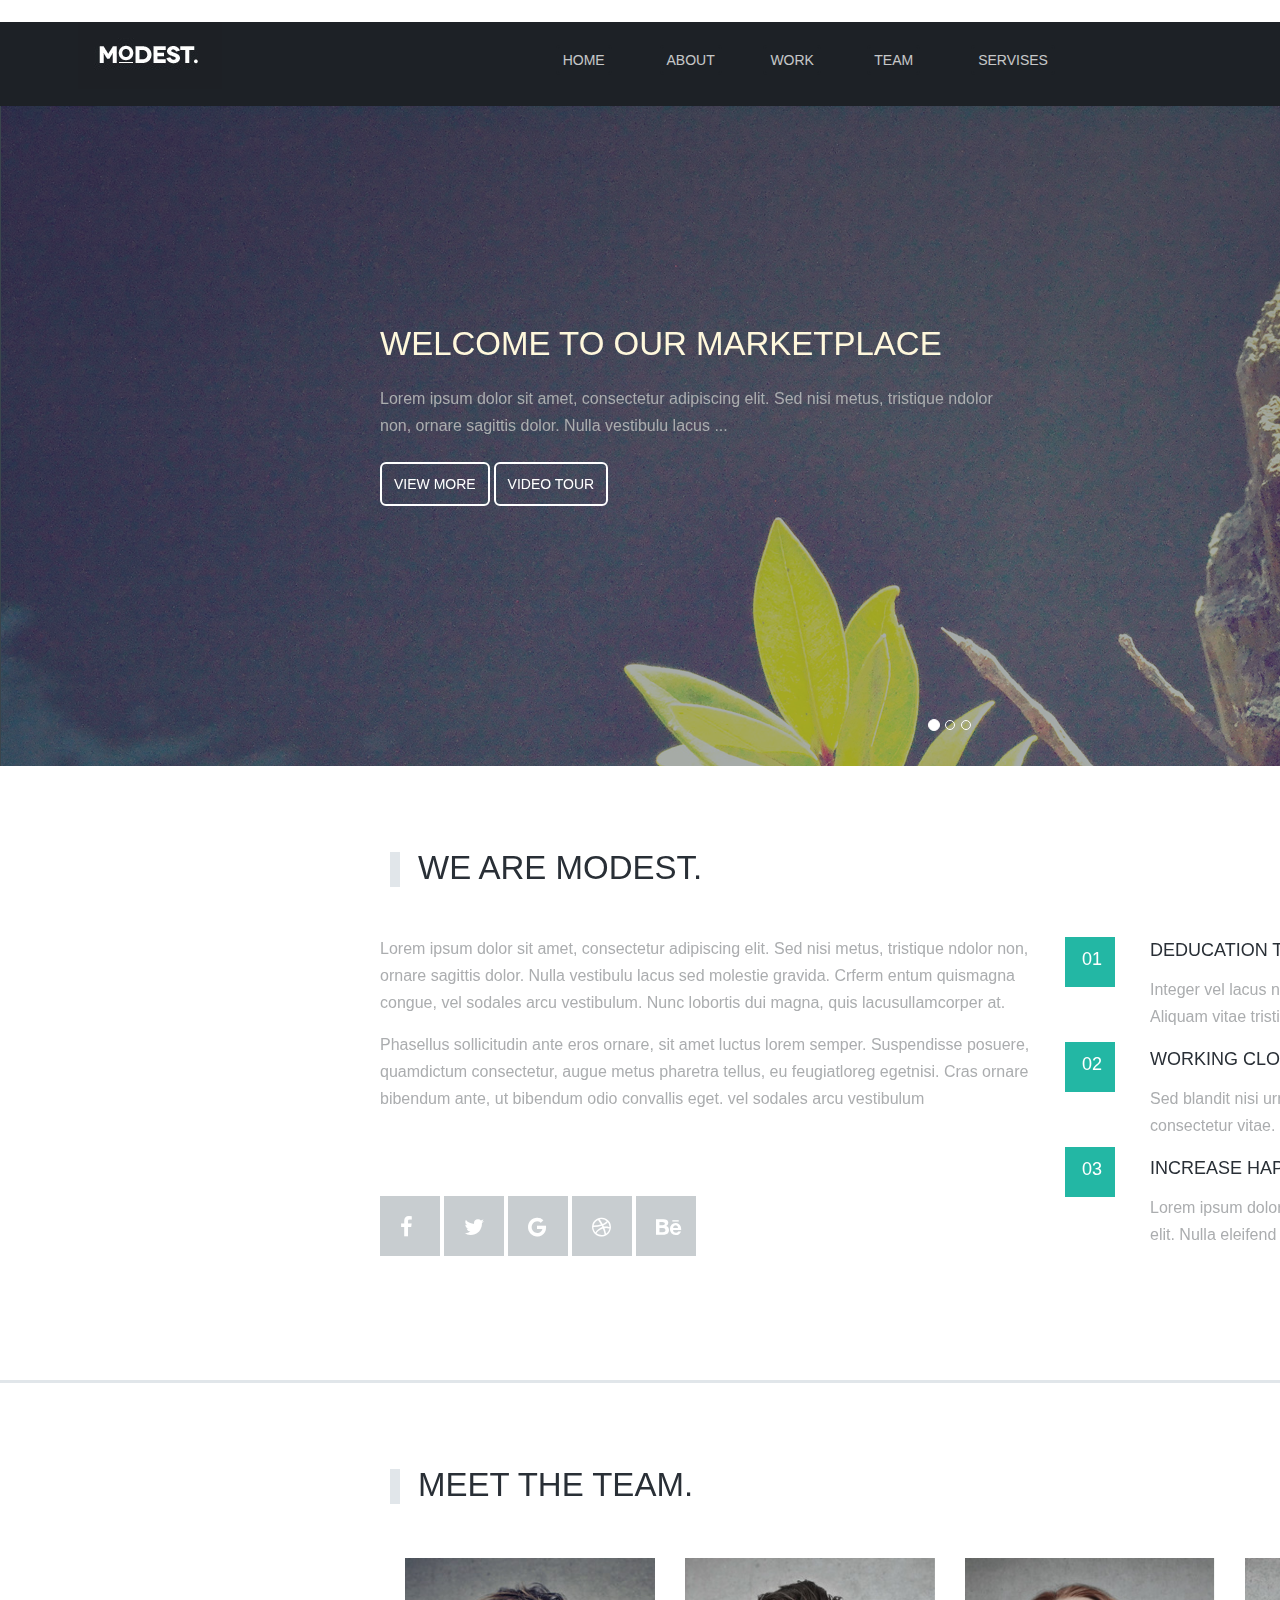
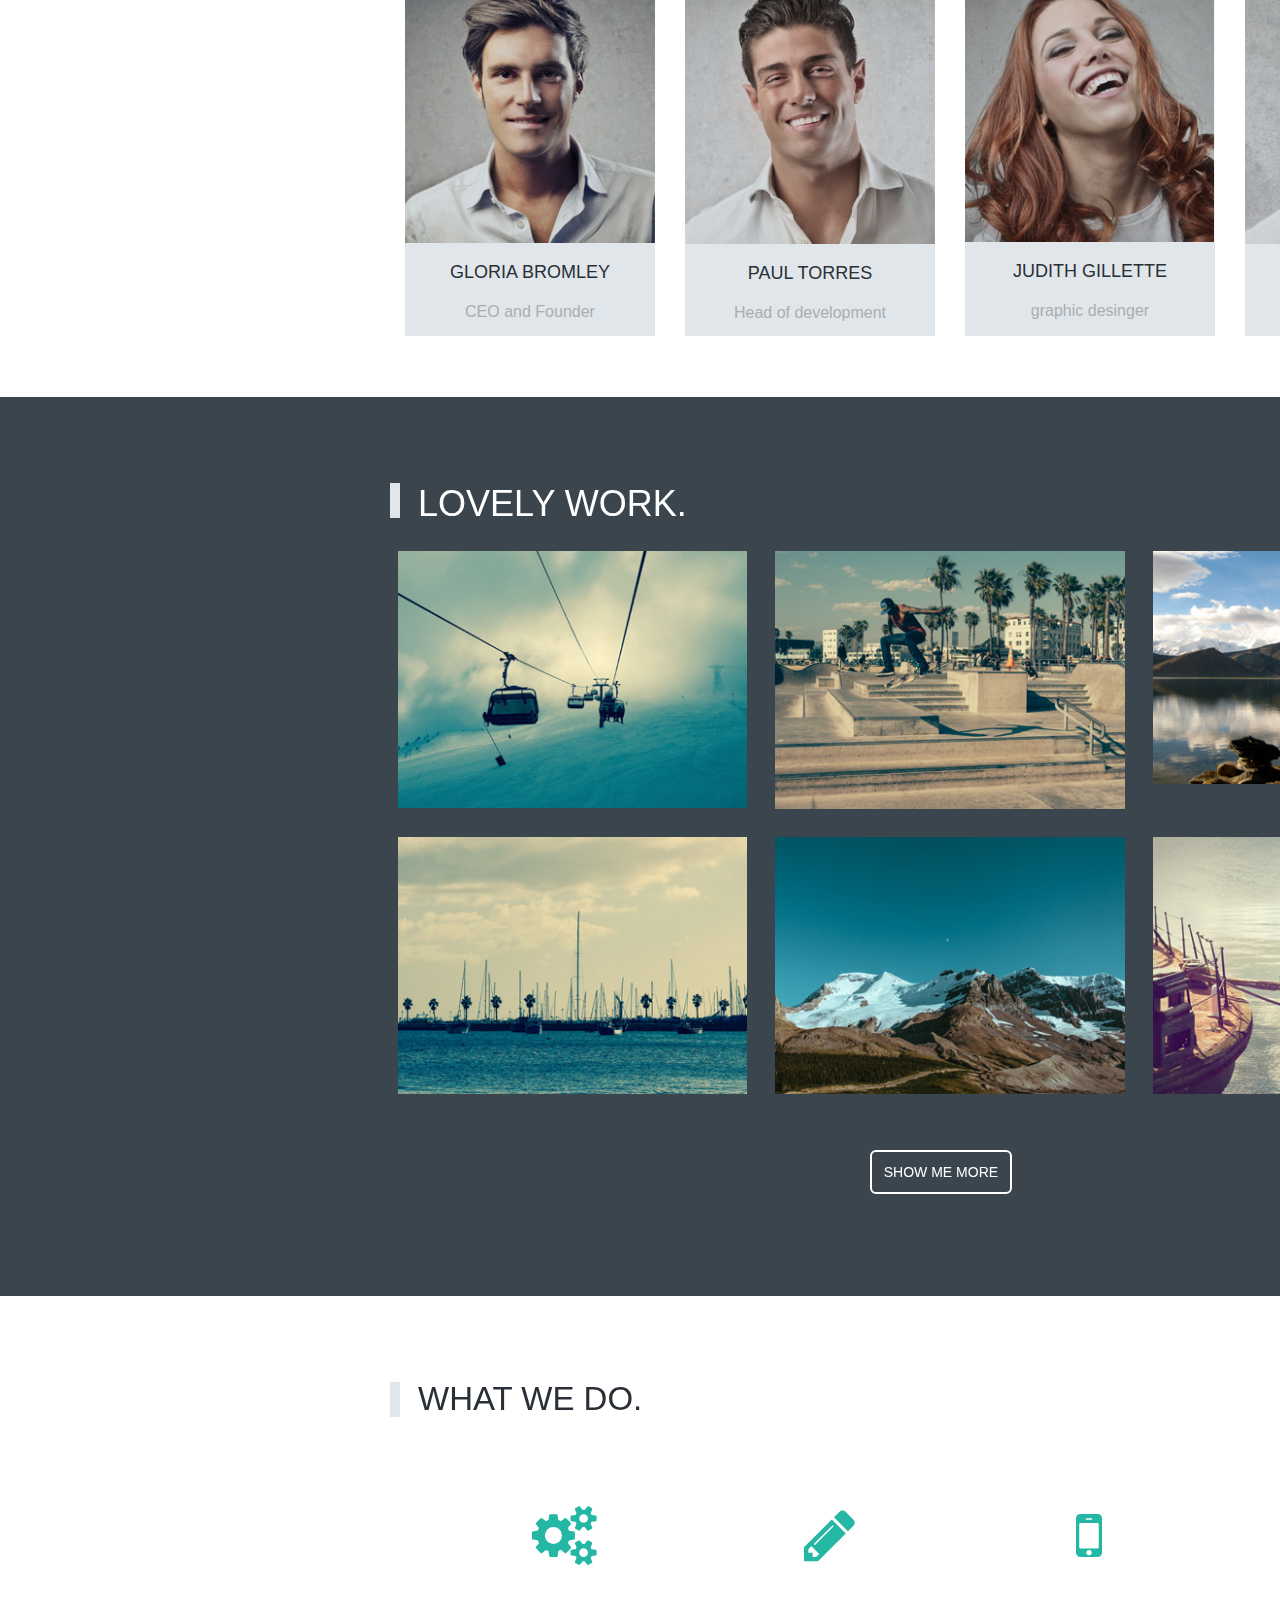
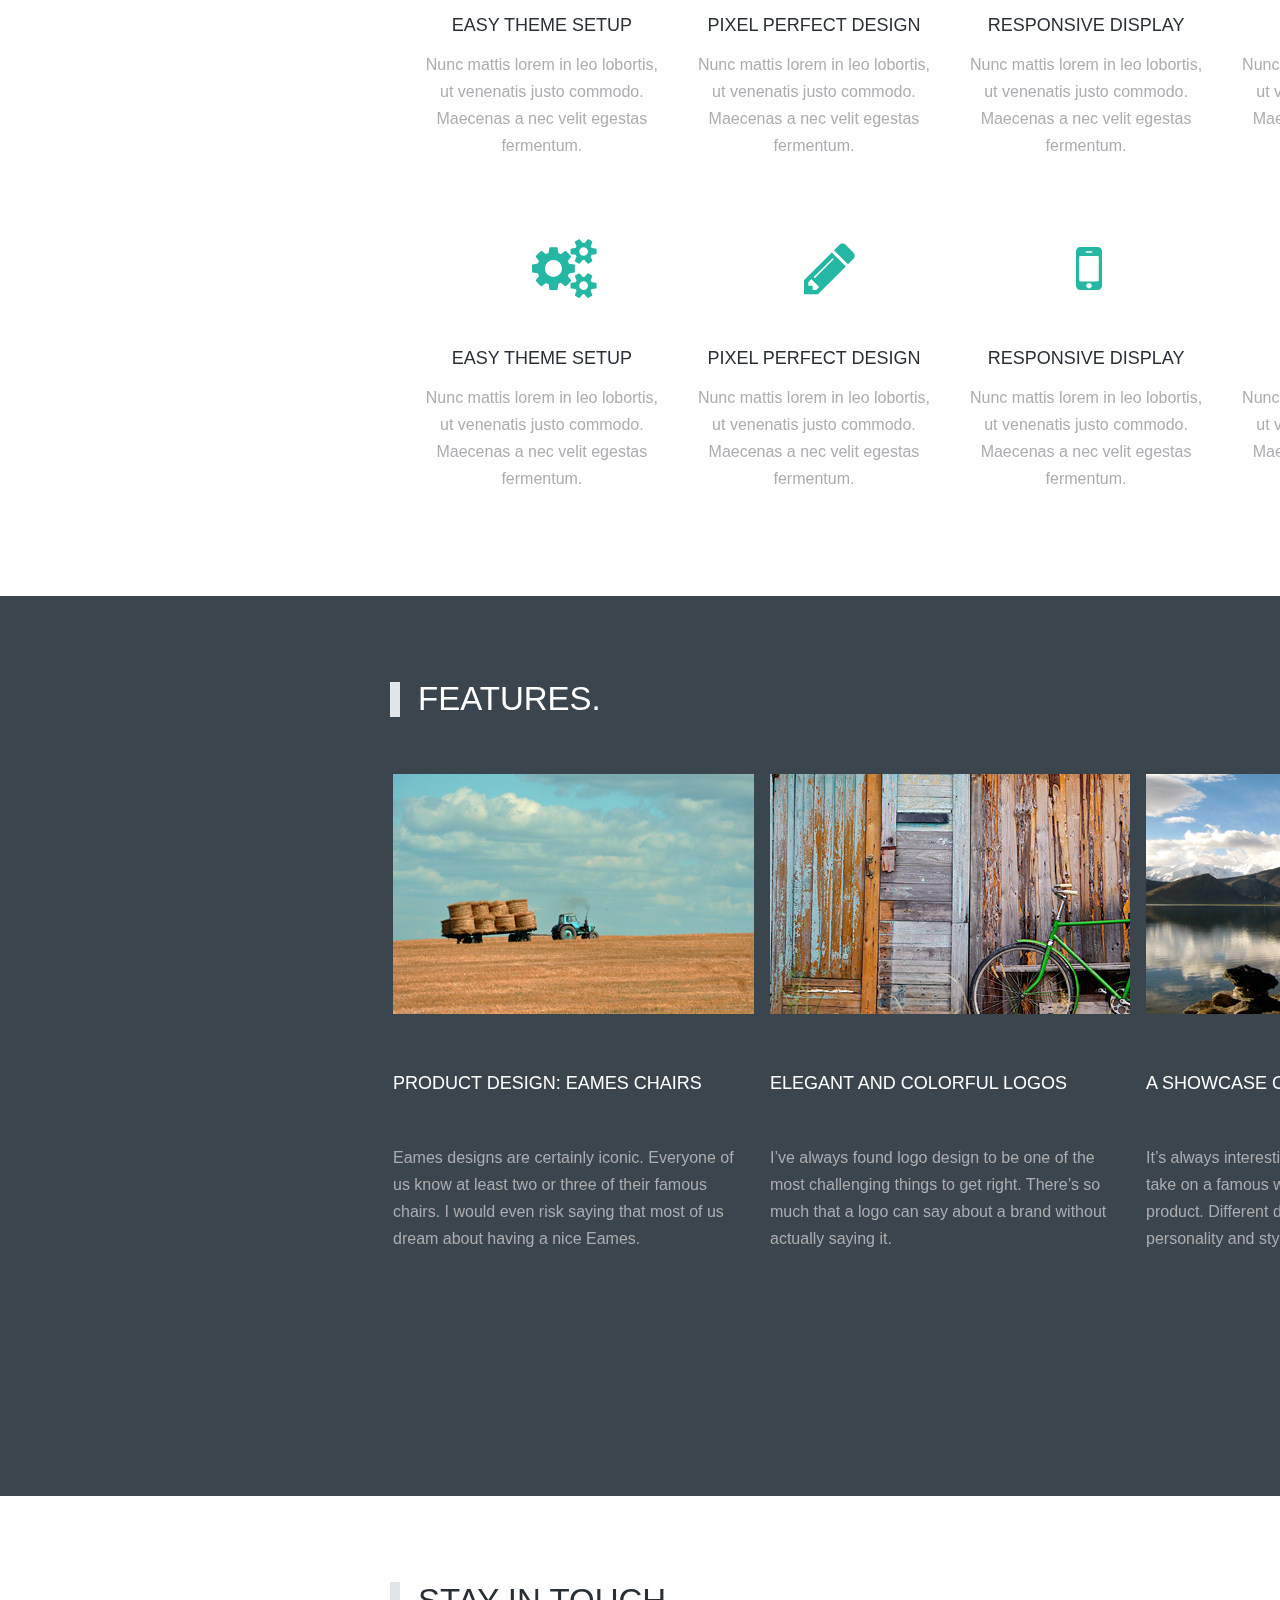
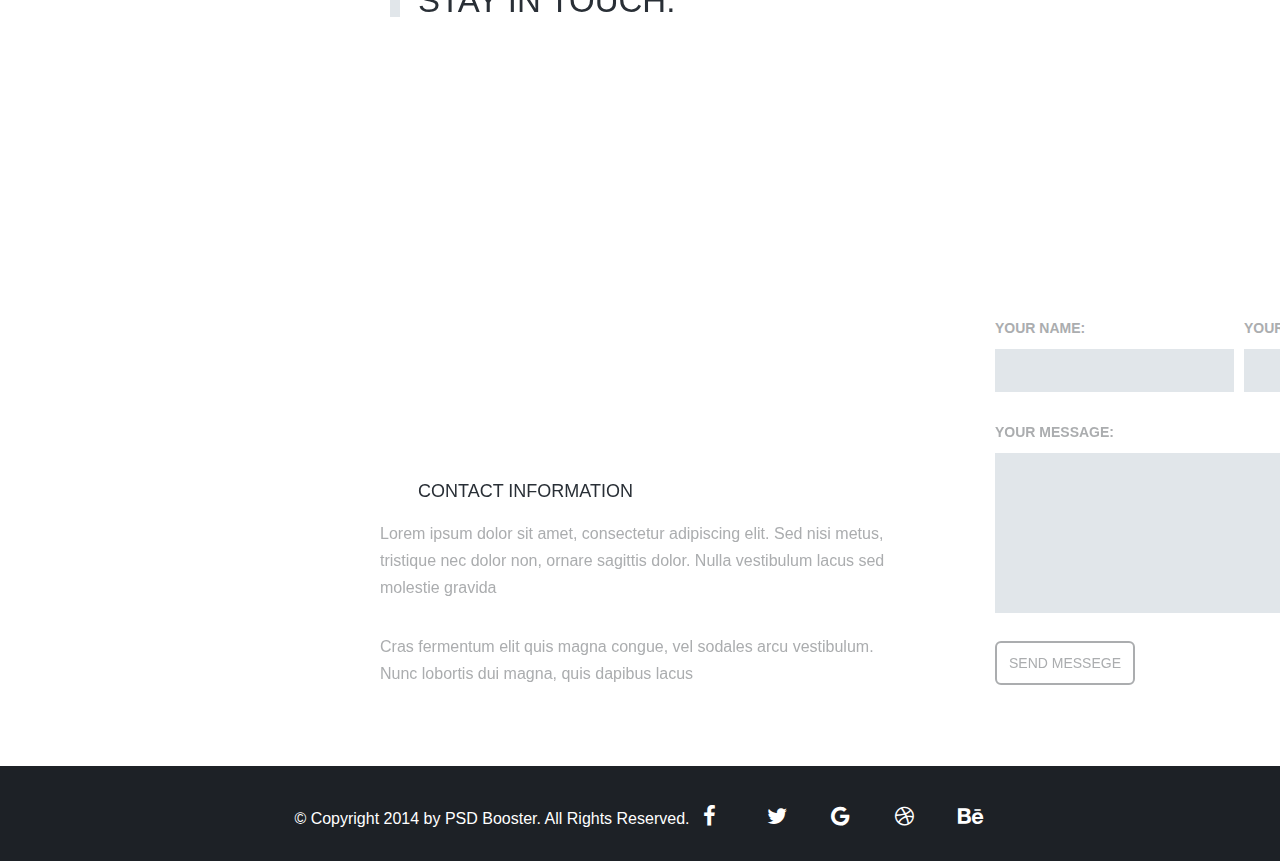
==== commit e529b437: "commit 4" ====
--- a/index.html
+++ b/index.html
@@ -17,6 +17,7 @@
   <p style="font-family: -apple-system, BlinkMacSystemFont, 'Segoe UI', Roboto, Oxygen, Ubuntu, Cantarell, 'Open Sans', 'Helvetica Neue', sans-serif;"></p>
   <h1 style="font-family: 'Open Sans';"></h1>
   <h2 style="font-family: 'Open Sans';"></h2>
+
   <div class="menu">
     <div class="emptyplace-1"></div>
     <span class="logo"><img src="style/image/logo.jpg" alt=""></span>
@@ -44,15 +45,15 @@
     
       <div class="carousel-inner">
         <div class="item active">
-          <img src="style/image/banana.jpg" alt="">
+          <img src="style/image/flower.png" alt="">
         </div>
     
         <div class="item">
-          <img src="style/image/breakfast.jpg" alt="">
+          <img src="style/image/nature.jpg" alt="">
         </div>
     
         <div class="item">
-          <img src="style/image/flower.png" alt="">
+          <img src="style/image/stones.jpg" alt="">
         </div>
       </div>
     
--- a/style/style.css
+++ b/style/style.css
@@ -5,7 +5,6 @@
 
 .menu { 
     background-color: #1d2126;
-    width: 1900px;
     height: 84px;
     margin: auto;
     display: flex;
@@ -60,7 +59,9 @@
 
 
 .section-welcome {
-    max-width: 1900px;
+    display: flex;
+    justify-content: center;
+    width: 1900px;
     position: relative;
     padding-top: 0;
     height: 660px;
@@ -97,32 +98,13 @@
            transition: 0.5s ease;
         }
 
-      /*
-       .changes {
+        .indicators-right {
            margin: 0 auto;
-        }
-     
-      .carousel ol .carousel-indicators .changes {
-         position: absolute;
-         top: 620px;
-         right: 380px;
-         margin: 0 auto;
-      }
-      .myCaroules:hover {
-         transition: background-color 0.5s ease;
-      }
-     
-        #myCarousel {
-           cursor: pointer;
-           height: 10px;
-           width: 10px;
-           margin: 3px;
-           border: solid 2px white;
-           border-radius: 50%;
-           display: inline-block;
-           transition: background-color 0.5s ease;
-        }
-        */
+           position: absolute;
+           top: 620px;
+           right: 380px;
+        }
+      
        
     
 .section-modest {
@@ -547,7 +529,6 @@
 footer {
    position: relative;
    background-color: #1d2126;
-   width: 1900px;
    height: 95px;
    margin: auto;
    display: flex;
@@ -555,7 +536,7 @@
 }       
   footer p {
    position: absolute;
-   left: 20%;
+   left: 23%;
    top: 25%;
    color: white;
 }
